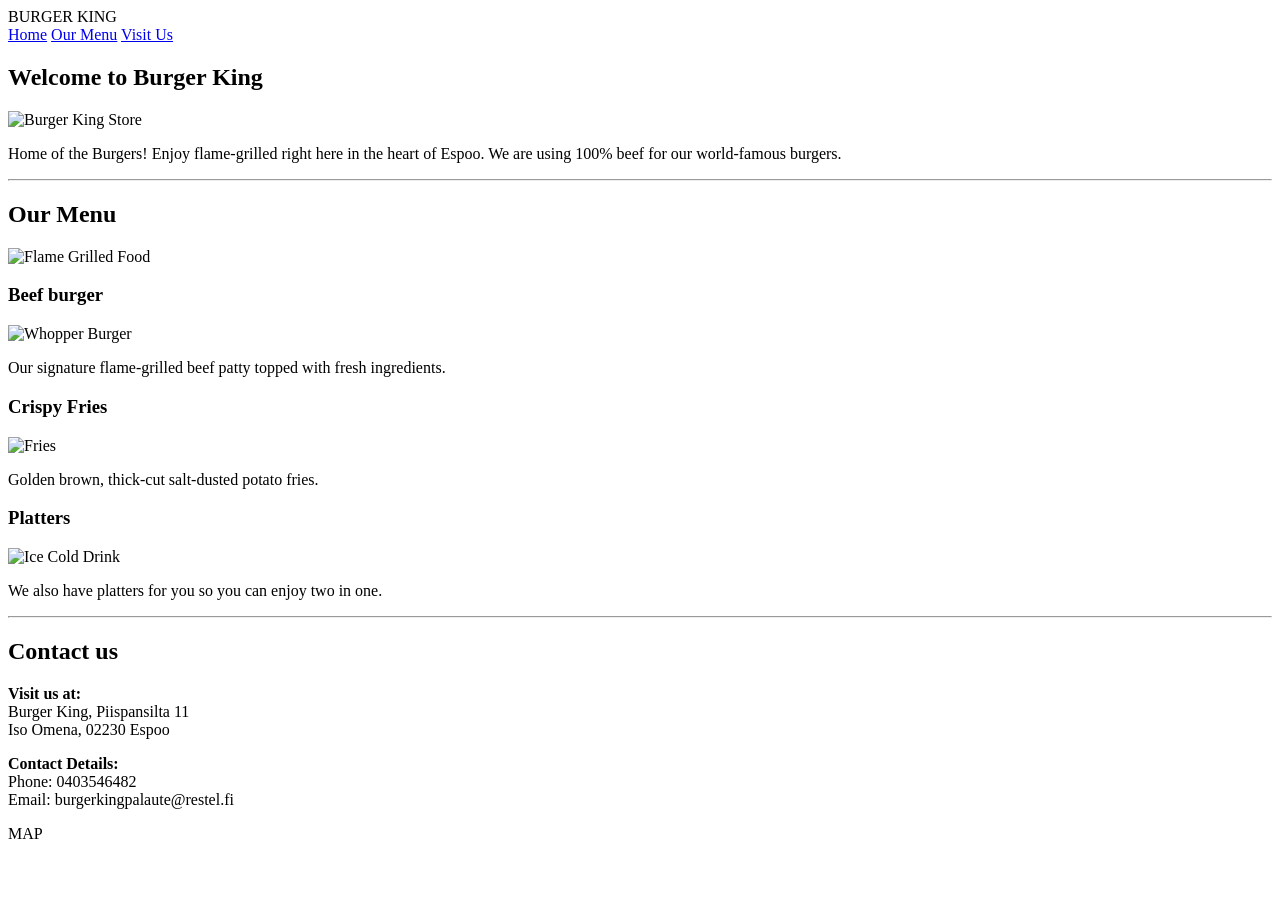
==== index.html @ 0f729b1a "First commit HTML" ====
<!DOCTYPE html>
<html lang="en">
<head>
    <meta charset="UTF-8">
    <meta name="viewport" content="width=device-width, initial-scale=1.0">
    <title>Burger King - Matinkylä</title>
    <link rel="stylesheet" href="style.css">
</head>
<body>

    <header class="navbar">
        <div class="logo">BURGER KING</div>
        <nav>
            <a href="#">Home</a>
            <a href="#products-section">Our Menu</a>
            <a href="#contact-section">Visit Us</a>
        </nav>
    </header>

    <main class="container">

        <section id="home-section" class="page-section">
            <h1>Welcome to Burger King</h1>
            <img src="https://images.pexels.com/photos/1563045/pexels-photo-1563045.jpeg?auto=compress&cs=tinysrgb&w=800" alt="Burger King Store" class="hero-img">
            <p class="description">Home of the Burgers! Enjoy flame-grilled right here in the heart of Espoo. We are using 100% beef for our world-famous burgers.</p>
        </section>

        <hr>

        <section id="products-section" class="page-section">
            <h2>Our Menu</h2>
            <img src="https://images.pexels.com/photos/2983101/pexels-photo-2983101.jpeg?auto=compress&cs=tinysrgb&w=800" alt="Flame Grilled Food" class="banner-img">

            <div class="product-grid">
                <div class="item">
                    <h3>Beef burger</h3>
                    <img src="https://images.pexels.com/photos/1639557/pexels-photo-1639557.jpeg?auto=compress&cs=tinysrgb&w=250" alt="Whopper Burger" class="product-thumb">
                    <p>Our signature flame-grilled beef patty topped with fresh ingredients.</p>
                </div>
                <div class="item">
                    <h3>Crispy Fries</h3>
                    <img src="https://images.pexels.com/photos/115740/pexels-photo-115740.jpeg?auto=compress&cs=tinysrgb&w=250" alt="Fries" class="product-thumb">
                    <p>Golden brown, thick-cut salt-dusted potato fries.</p>
                </div>
                <div class="item">
                    <h3>Platters</h3>
                    <img src="https://images.pexels.com/photos/2983099/pexels-photo-2983099.jpeg?auto=compress&cs=tinysrgb&w=250" alt="Ice Cold Drink" class="product-thumb">
                    <p>We also have platters for you so you can enjoy two in one.</p>
                </div>
            </div>
        </section>

        <hr>

        <section id="contact-section" class="page-section">
            <div class="contact-flex">
                <div class="info-box">
                    <h2>Contact us</h2>
                    <p><strong>Visit us at:</strong><br>
                    Burger King, Piispansilta 11<br>
                    Iso Omena, 02230 Espoo</p>

                    <p><strong>Contact Details:</strong><br>
                    Phone: 0403546482<br>
                    Email: burgerkingpalaute@restel.fi </p>
                </div>
                <div class="map-box">
                    <div class="map-placeholder">MAP</div>
                </div>
            </div>
        </section>
    </main>

</body>
</html>
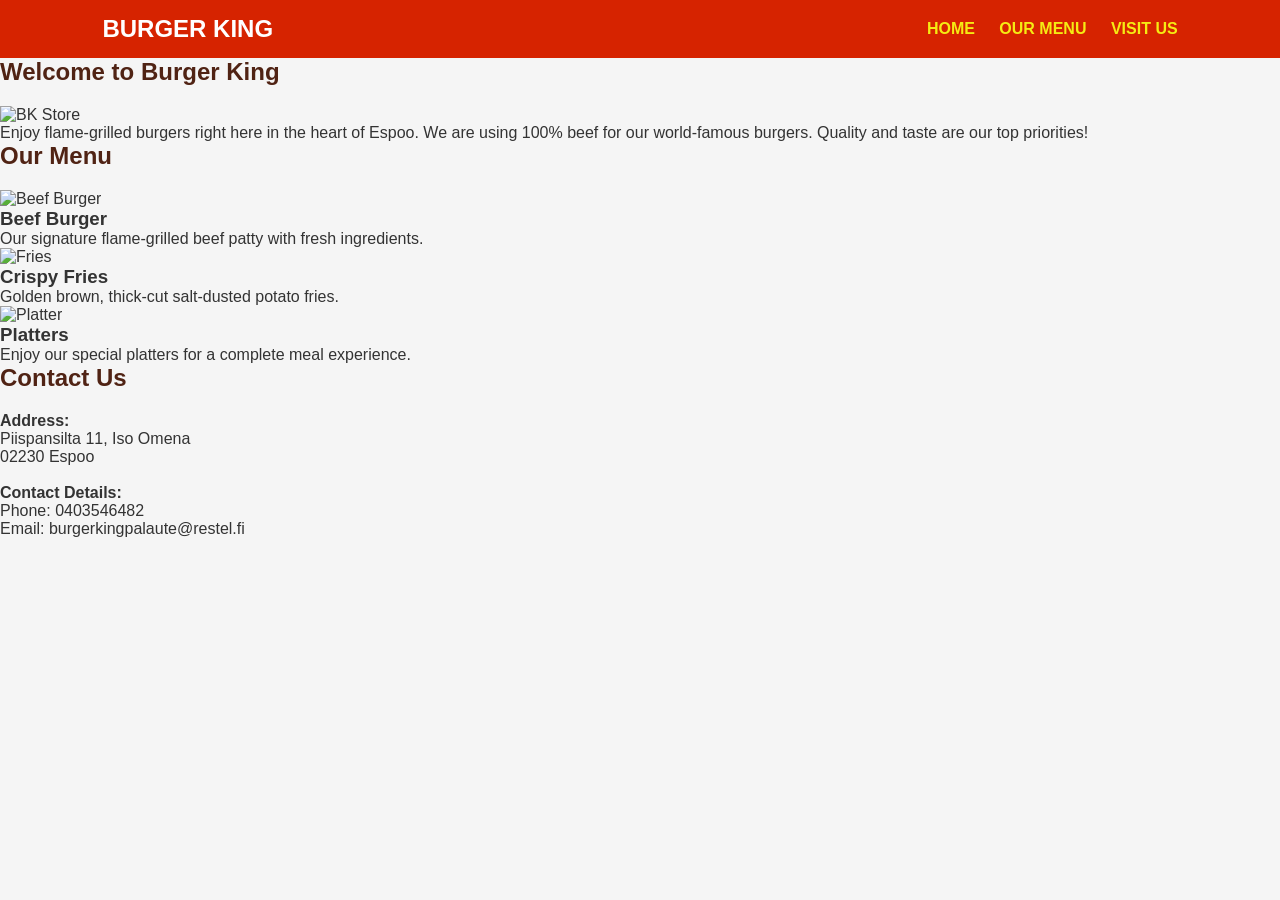
==== commit 1e3af23b: "3 commit HTML" ====
--- a/index.html
+++ b/index.html
@@ -3,7 +3,7 @@
 <head>
     <meta charset="UTF-8">
     <meta name="viewport" content="width=device-width, initial-scale=1.0">
-    <title>Burger King - Matinkylä</title>
+    <title>Burger King - Matinkylä Assignment</title>
     <link rel="stylesheet" href="style.css">
 </head>
 <body>
@@ -11,61 +11,69 @@
     <header class="navbar">
         <div class="logo">BURGER KING</div>
         <nav>
-            <a href="#">Home</a>
+            <a href="#home-section">Home</a>
             <a href="#products-section">Our Menu</a>
             <a href="#contact-section">Visit Us</a>
         </nav>
     </header>
 
-    <main class="container">
-
-        <section id="home-section" class="page-section">
-            <h1>Welcome to Burger King</h1>
-            <img src="https://images.pexels.com/photos/1563045/pexels-photo-1563045.jpeg?auto=compress&cs=tinysrgb&w=800" alt="Burger King Store" class="hero-img">
-            <p class="description">Home of the Burgers! Enjoy flame-grilled right here in the heart of Espoo. We are using 100% beef for our world-famous burgers.</p>
+    <main>
+        <section id="home-section" class="page-container">
+            <div class="content-box">
+                <h1>Welcome to Burger King</h1>
+                <img src="https://images.pexels.com/photos/1563045/pexels-photo-1563045.jpeg?auto=compress&cs=tinysrgb&w=800" alt="BK Store" class="main-image">
+                <p class="description">Enjoy flame-grilled burgers right here in the heart of Espoo. We are using 100% beef for our world-famous burgers. Quality and taste are our top priorities!</p>
+            </div>
         </section>
 
-        <hr>
-
-        <section id="products-section" class="page-section">
-            <h2>Our Menu</h2>
-            <img src="https://images.pexels.com/photos/2983101/pexels-photo-2983101.jpeg?auto=compress&cs=tinysrgb&w=800" alt="Flame Grilled Food" class="banner-img">
-
-            <div class="product-grid">
-                <div class="item">
-                    <h3>Beef burger</h3>
-                    <img src="https://images.pexels.com/photos/1639557/pexels-photo-1639557.jpeg?auto=compress&cs=tinysrgb&w=250" alt="Whopper Burger" class="product-thumb">
-                    <p>Our signature flame-grilled beef patty topped with fresh ingredients.</p>
-                </div>
-                <div class="item">
-                    <h3>Crispy Fries</h3>
-                    <img src="https://images.pexels.com/photos/115740/pexels-photo-115740.jpeg?auto=compress&cs=tinysrgb&w=250" alt="Fries" class="product-thumb">
-                    <p>Golden brown, thick-cut salt-dusted potato fries.</p>
-                </div>
-                <div class="item">
-                    <h3>Platters</h3>
-                    <img src="https://images.pexels.com/photos/2983099/pexels-photo-2983099.jpeg?auto=compress&cs=tinysrgb&w=250" alt="Ice Cold Drink" class="product-thumb">
-                    <p>We also have platters for you so you can enjoy two in one.</p>
+        <section id="products-section" class="page-container">
+            <div class="content-box">
+                <h2 class="section-title">Our Menu</h2>
+                <div class="menu-list">
+                    <div class="menu-item">
+                        <img src="https://images.pexels.com/photos/1639557/pexels-photo-1639557.jpeg?auto=compress&cs=tinysrgb&w=250" alt="Beef Burger">
+                        <h3>Beef Burger</h3>
+                        <p>Our signature flame-grilled beef patty with fresh ingredients.</p>
+                    </div>
+                    <div class="menu-item">
+                        <img src="https://images.pexels.com/photos/115740/pexels-photo-115740.jpeg?auto=compress&cs=tinysrgb&w=250" alt="Fries">
+                        <h3>Crispy Fries</h3>
+                        <p>Golden brown, thick-cut salt-dusted potato fries.</p>
+                    </div>
+                    <div class="menu-item">
+                        <img src="https://images.pexels.com/photos/2983099/pexels-photo-2983099.jpeg?auto=compress&cs=tinysrgb&w=250" alt="Platter">
+                        <h3>Platters</h3>
+                        <p>Enjoy our special platters for a complete meal experience.</p>
+                    </div>
                 </div>
             </div>
         </section>
 
-        <hr>
+        <section id="contact-section" class="page-container">
+            <div class="content-box">
+                <h2>Contact Us</h2>
+                <div class="contact-row">
+                    <div class="contact-info">
+                        <p><strong>Address:</strong><br>
+                        Piispansilta 11, Iso Omena<br>
+                        02230 Espoo</p>
+                        <br>
+                        <p><strong>Contact Details:</strong><br>
+                        Phone: 0403546482<br>
+                        Email: burgerkingpalaute@restel.fi</p>
+                    </div>
 
-        <section id="contact-section" class="page-section">
-            <div class="contact-flex">
-                <div class="info-box">
-                    <h2>Contact us</h2>
-                    <p><strong>Visit us at:</strong><br>
-                    Burger King, Piispansilta 11<br>
-                    Iso Omena, 02230 Espoo</p>
-
-                    <p><strong>Contact Details:</strong><br>
-                    Phone: 0403546482<br>
-                    Email: burgerkingpalaute@restel.fi </p>
-                </div>
-                <div class="map-box">
-                    <div class="map-placeholder">MAP</div>
+                    <div class="map-area">
+                        <iframe
+                            src="https://www.google.com/maps/embed?pb=!1m18!1m12!1m3!1d1986.376915159185!2d24.73714957723956!3d60.16010537502758!2m3!1f0!2f0!3f0!3m2!1i1024!2i768!4f13.1!3m3!1m2!1s0x468df17887555555%3A0x6b107b713437a3!2sBurger%20King%20Iso%20Omena!5e0!3m2!1sen!2sfi!4v1710000000000!5m2!1sen!2sfi"
+                            width="400"
+                            height="300"
+                            style="border:0;"
+                            allowfullscreen=""
+                            loading="lazy"
+                            referrerpolicy="no-referrer-when-downgrade">
+                        </iframe>
+                    </div>
                 </div>
             </div>
         </section>
--- a/style.css
+++ b/style.css
@@ -0,0 +1,120 @@
+html {
+    scroll-behavior: smooth;
+}
+
+* {
+    margin: 0;
+    padding: 0;
+    box-sizing: border-box;
+}
+
+body {
+    font-family: 'Arial Black', sans-serif;
+    background-color: #f5f5f5;
+    color: #333;
+}
+
+/*Visible on every page */
+
+.navbar {
+    display: flex;
+    justify-content: space-between;
+    align-items: center;
+    padding: 15px 8%;
+    background-color: #d62300;
+    color: white;
+    position: sticky;
+    top: 0;
+    z-index: 1000;
+}
+
+.logo {
+    font-weight: 900;
+    font-size: 1.5rem;
+}
+
+nav a {
+    margin-left: 20px;
+    text-decoration: none;
+    color: #f5eb13;
+    font-weight: bold;
+    text-transform: uppercase;
+}
+
+.container {
+    max-width: 900px;
+    margin: 30px auto;
+    background-color: white;
+    padding: 50px;
+}
+
+.page-section {
+    padding: 20px 0;
+}
+
+h1, h2 {
+    margin-bottom: 20px;
+    color: #502314;
+}
+
+/* Image Styles */
+.hero-img {
+    width: 100%;
+    height: 380px;
+    object-fit: cover;
+    border-radius: 8px;
+    margin-bottom: 20px;
+}
+
+.banner-img {
+    width: 100%;
+    height: 180px;
+    object-fit: cover;
+    border-radius: 8px;
+    margin-bottom: 30px;
+}
+
+.product-thumb {
+    width: 100%;
+    height: 180px;
+    object-fit: cover;
+    border-radius: 5px;
+    margin-bottom: 10px;
+}
+
+/* Product 3 Columns */
+.product-grid {
+    display: flex;
+    gap: 30px;
+}
+
+.item {
+    flex: 1;
+    text-align: center;
+}
+
+.contact-flex {
+    display: flex;
+    justify-content: space-between;
+    align-items: center;
+    gap: 40px;
+}
+
+.map-placeholder {
+    width: 380px;
+    height: 280px;
+    background-color: #444;
+    color: white;
+    display: flex;
+    justify-content: center;
+    align-items: center;
+    font-size: 2.5rem;
+    font-weight: bold;
+    border-radius: 8px;
+}
+
+hr {
+    border: 0;
+    border-top: 2px solid #eee;
+    margin: 60px 0;
+}
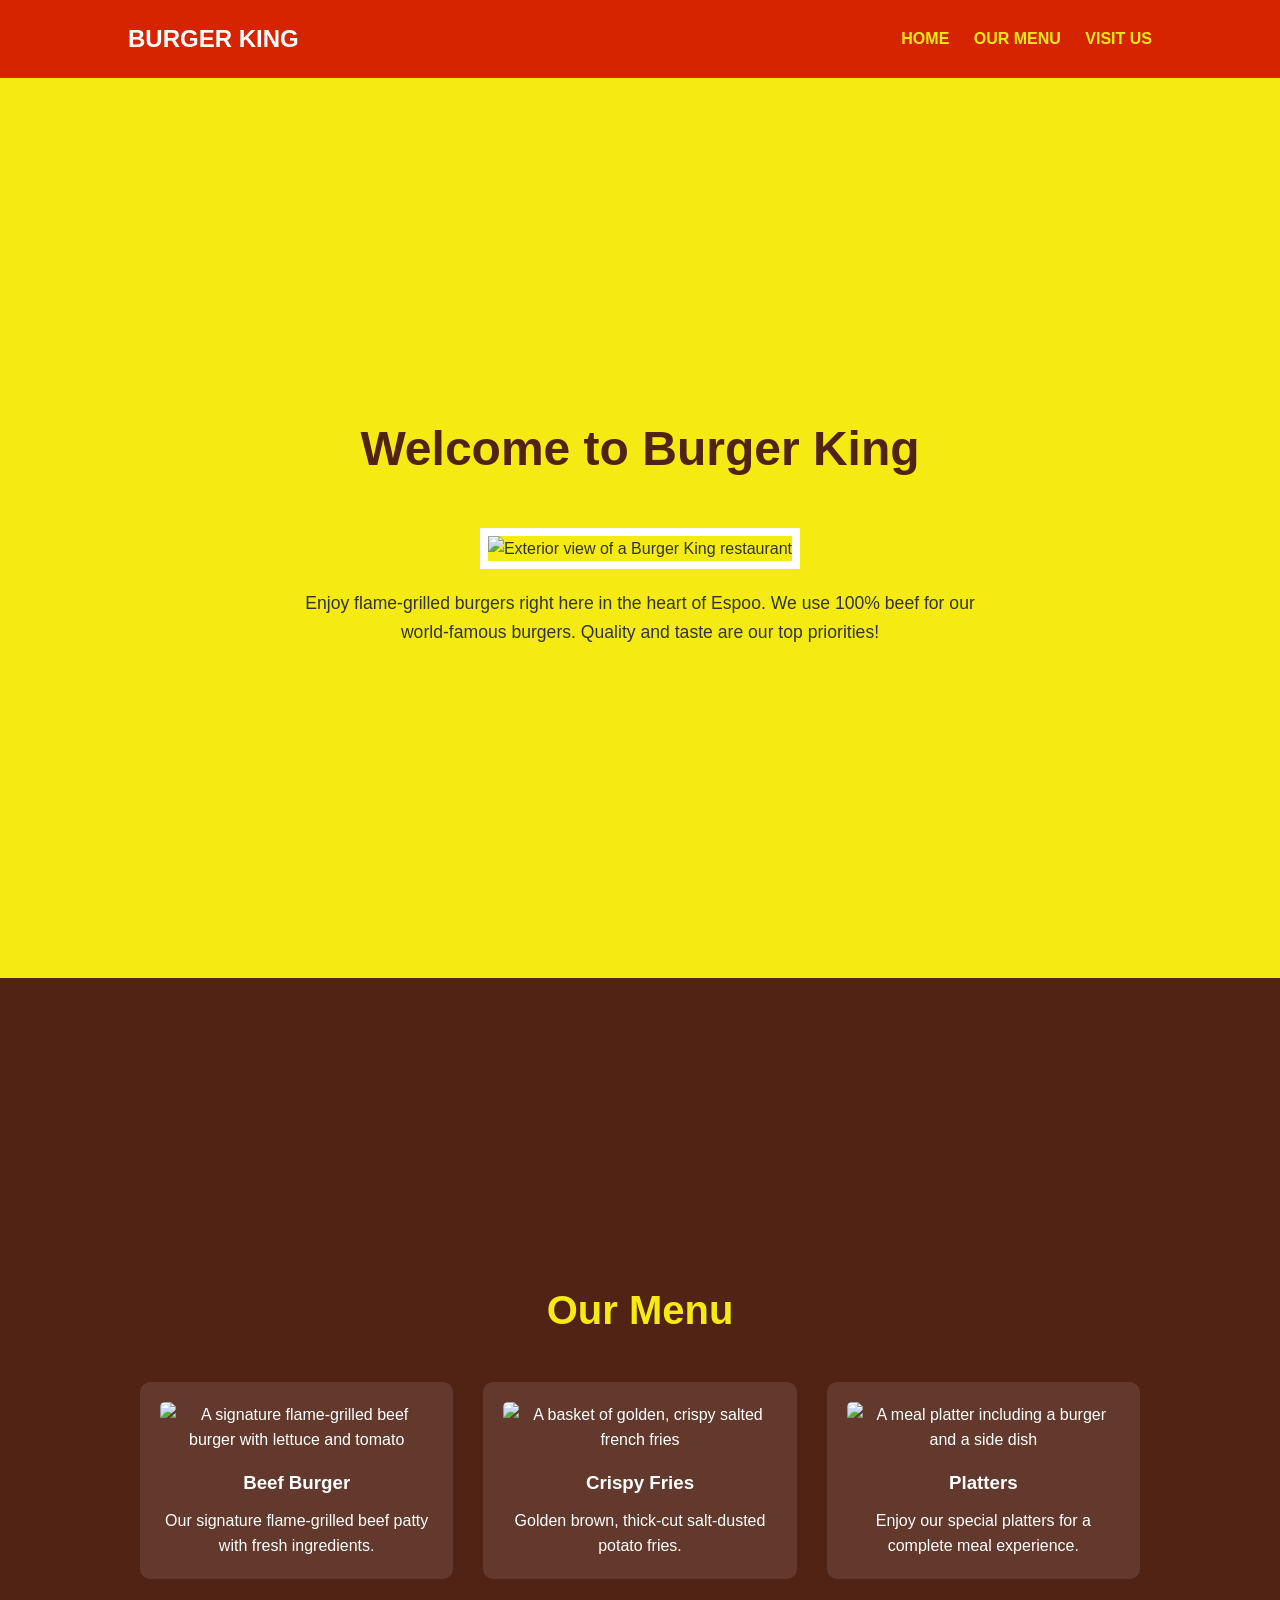
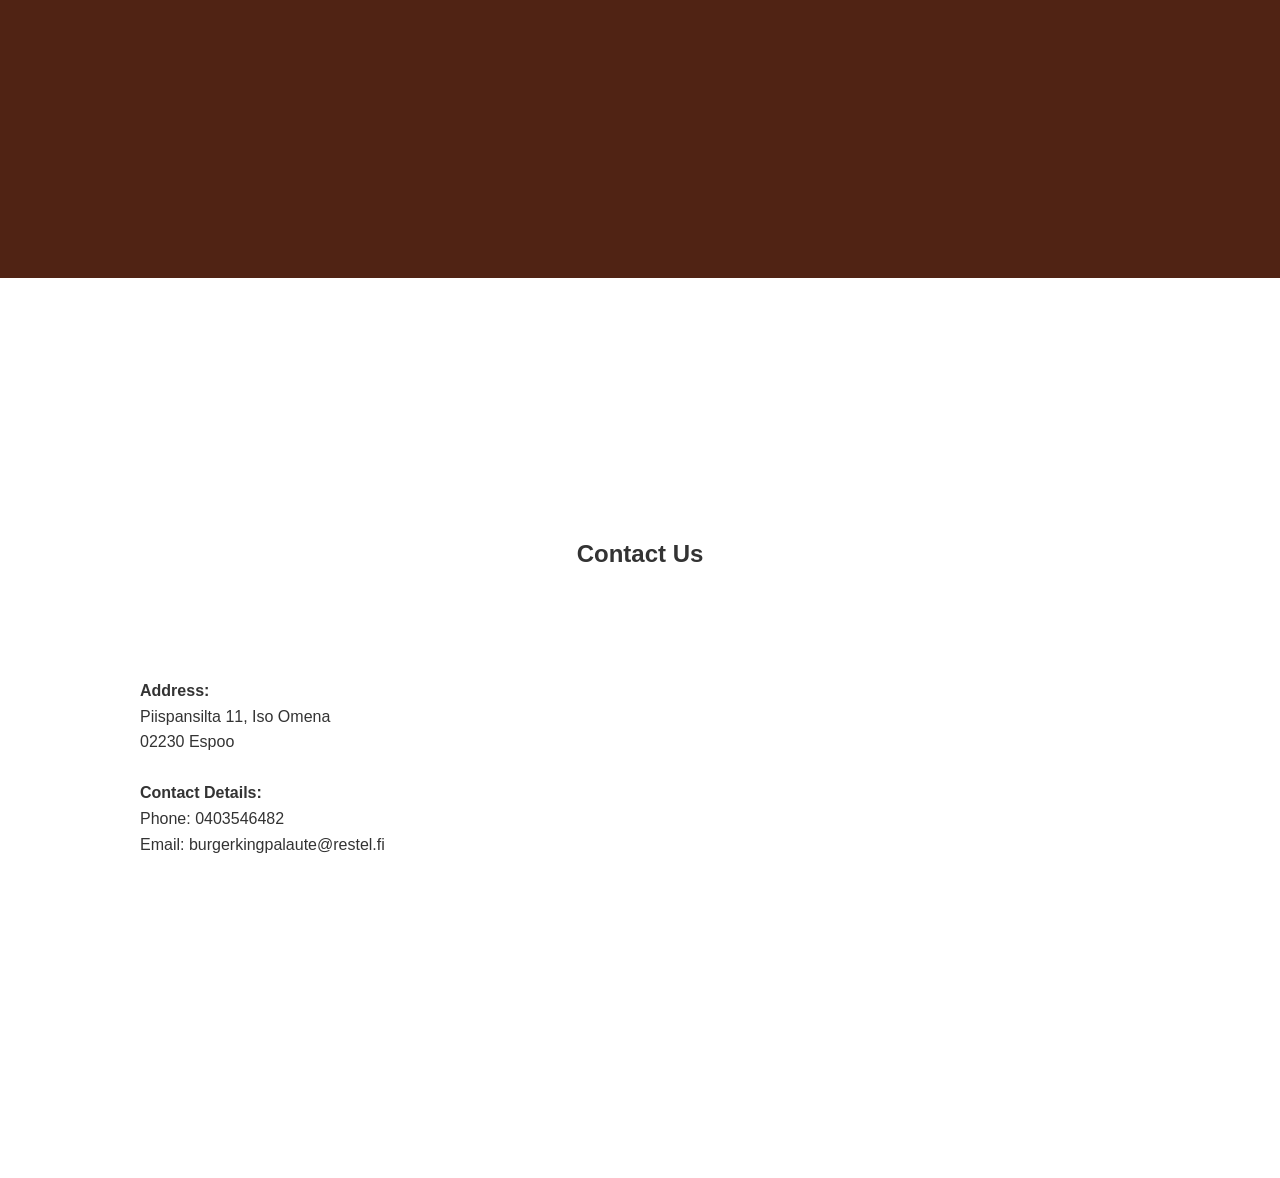
==== commit 26f939c4: "1 commit HTML" ====
--- a/index.html
+++ b/index.html
@@ -10,7 +10,7 @@
 
     <header class="navbar">
         <div class="logo">BURGER KING</div>
-        <nav>
+        <nav aria-label="Main Navigation">
             <a href="#home-section">Home</a>
             <a href="#products-section">Our Menu</a>
             <a href="#contact-section">Visit Us</a>
@@ -21,8 +21,9 @@
         <section id="home-section" class="page-container">
             <div class="content-box">
                 <h1>Welcome to Burger King</h1>
-                <img src="https://images.pexels.com/photos/1563045/pexels-photo-1563045.jpeg?auto=compress&cs=tinysrgb&w=800" alt="BK Store" class="main-image">
-                <p class="description">Enjoy flame-grilled burgers right here in the heart of Espoo. We are using 100% beef for our world-famous burgers. Quality and taste are our top priorities!</p>
+                <img src="https://images.pexels.com/photos/1563045/pexels-photo-1563045.jpeg?auto=compress&cs=tinysrgb&w=800"
+                     alt="Exterior view of a Burger King restaurant" class="main-image">
+                <p class="description">Enjoy flame-grilled burgers right here in the heart of Espoo. We use 100% beef for our world-famous burgers. Quality and taste are our top priorities!</p>
             </div>
         </section>
 
@@ -31,17 +32,20 @@
                 <h2 class="section-title">Our Menu</h2>
                 <div class="menu-list">
                     <div class="menu-item">
-                        <img src="https://images.pexels.com/photos/1639557/pexels-photo-1639557.jpeg?auto=compress&cs=tinysrgb&w=250" alt="Beef Burger">
+                        <img src="https://images.pexels.com/photos/1639557/pexels-photo-1639557.jpeg?auto=compress&cs=tinysrgb&w=250"
+                             alt="A signature flame-grilled beef burger with lettuce and tomato">
                         <h3>Beef Burger</h3>
                         <p>Our signature flame-grilled beef patty with fresh ingredients.</p>
                     </div>
                     <div class="menu-item">
-                        <img src="https://images.pexels.com/photos/115740/pexels-photo-115740.jpeg?auto=compress&cs=tinysrgb&w=250" alt="Fries">
+                        <img src="https://images.pexels.com/photos/115740/pexels-photo-115740.jpeg?auto=compress&cs=tinysrgb&w=250"
+                             alt="A basket of golden, crispy salted french fries">
                         <h3>Crispy Fries</h3>
                         <p>Golden brown, thick-cut salt-dusted potato fries.</p>
                     </div>
                     <div class="menu-item">
-                        <img src="https://images.pexels.com/photos/2983099/pexels-photo-2983099.jpeg?auto=compress&cs=tinysrgb&w=250" alt="Platter">
+                        <img src="https://images.pexels.com/photos/2983099/pexels-photo-2983099.jpeg?auto=compress&cs=tinysrgb&w=250"
+                             alt="A meal platter including a burger and a side dish">
                         <h3>Platters</h3>
                         <p>Enjoy our special platters for a complete meal experience.</p>
                     </div>
@@ -65,13 +69,13 @@
 
                     <div class="map-area">
                         <iframe
-                            src="https://www.google.com/maps/embed?pb=!1m18!1m12!1m3!1d1986.376915159185!2d24.73714957723956!3d60.16010537502758!2m3!1f0!2f0!3f0!3m2!1i1024!2i768!4f13.1!3m3!1m2!1s0x468df17887555555%3A0x6b107b713437a3!2sBurger%20King%20Iso%20Omena!5e0!3m2!1sen!2sfi!4v1710000000000!5m2!1sen!2sfi"
+                            title="Google Map showing Burger King location in Iso Omena"
+                            src="https://www.google.com/maps/embed?pb=!1m18!1m12!1m3!1d1986.326884638!2d24.736!3d60.160!2m3!1f0!2f0!3f0!3m2!1i1024!2i768!4f13.1!3m3!1m2!1s0x468df26244498303%3A0x6b306a4b1b9d4e5!2sIso%20Omena!5e0!3m2!1sen!2sfi!4v1611111111111"
                             width="400"
                             height="300"
                             style="border:0;"
                             allowfullscreen=""
-                            loading="lazy"
-                            referrerpolicy="no-referrer-when-downgrade">
+                            loading="lazy">
                         </iframe>
                     </div>
                 </div>
--- a/style.css
+++ b/style.css
@@ -1,3 +1,4 @@
+/* --- Global Styles --- */
 html {
     scroll-behavior: smooth;
 }
@@ -9,112 +10,156 @@
 }
 
 body {
-    font-family: 'Arial Black', sans-serif;
-    background-color: #f5f5f5;
+    font-family: Arial, sans-serif;
     color: #333;
+    line-height: 1.6;
 }
 
-/*Visible on every page */
-
+/* --- Header & Navigation --- */
 .navbar {
     display: flex;
     justify-content: space-between;
     align-items: center;
-    padding: 15px 8%;
-    background-color: #d62300;
+    padding: 20px 10%;
+    background-color: #d62300; /* Burger King Red */
     color: white;
     position: sticky;
     top: 0;
-    z-index: 1000;
+    z-index: 100;
 }
 
 .logo {
-    font-weight: 900;
-    font-size: 1.5rem;
+    font-size: 24px;
+    font-weight: bold;
 }
 
 nav a {
+    text-decoration: none;
+    color: #f5eb13; /* Burger King Yellow */
     margin-left: 20px;
-    text-decoration: none;
-    color: #f5eb13;
     font-weight: bold;
     text-transform: uppercase;
 }
 
-.container {
-    max-width: 900px;
-    margin: 30px auto;
-    background-color: white;
-    padding: 50px;
+/* --- Page/Section Setup --- */
+.page-container {
+    min-height: 100vh; /* Full screen height for each page */
+    padding: 80px 20px;
+    display: flex;
+    justify-content: center;
+    align-items: center;
 }
 
-.page-section {
-    padding: 20px 0;
+.content-box {
+    width: 100%;
+    max-width: 1000px;
+    text-align: center;
 }
 
-h1, h2 {
+/* --- Background Colors --- */
+#home-section {
+    background-color: #f5eb13; /* Yellow Page */
+}
+
+#products-section {
+    background-color: #502314; /* Brown Page */
+    color: white;
+}
+
+#contact-section {
+    background-color: #ffffff; /* White Page */
+}
+
+/* --- Home Section Styles --- */
+h1 {
+    font-size: 3rem;
     margin-bottom: 20px;
     color: #502314;
 }
 
-/* Image Styles */
-.hero-img {
+.main-image {
     width: 100%;
-    height: 380px;
-    object-fit: cover;
-    border-radius: 8px;
-    margin-bottom: 20px;
+    max-width: 800px;
+    height: auto;
+    border: 8px solid white;
+    margin: 20px 0;
 }
 
-.banner-img {
+.description {
+    font-size: 1.1rem;
+    max-width: 700px;
+    margin: 0 auto;
+}
+
+/* --- Menu Grid Styles --- */
+.section-title {
+    font-size: 2.5rem;
+    margin-bottom: 40px;
+    color: #f5eb13;
+}
+
+.menu-list {
+    display: flex;
+    justify-content: space-between;
+    gap: 30px;
+    margin-top: 20px;
+}
+
+.menu-item {
+    flex: 1;
+    background-color: rgba(255, 255, 255, 0.1);
+    padding: 20px;
+    border-radius: 10px;
+}
+
+.menu-item img {
     width: 100%;
     height: 180px;
     object-fit: cover;
-    border-radius: 8px;
-    margin-bottom: 30px;
+    margin-bottom: 15px;
+    border-radius: 5px;
 }
 
-.product-thumb {
-    width: 100%;
-    height: 180px;
-    object-fit: cover;
-    border-radius: 5px;
+.menu-item h3 {
     margin-bottom: 10px;
 }
 
-/* Product 3 Columns */
-.product-grid {
+/* --- Contact & Map Styles --- */
+.contact-row {
     display: flex;
-    gap: 30px;
-}
-
-.item {
-    flex: 1;
-    text-align: center;
-}
-
-.contact-flex {
-    display: flex;
-    justify-content: space-between;
+    justify-content: space-around;
     align-items: center;
+    margin-top: 40px;
+    text-align: left;
     gap: 40px;
 }
 
-.map-placeholder {
-    width: 380px;
-    height: 280px;
-    background-color: #444;
-    color: white;
-    display: flex;
-    justify-content: center;
-    align-items: center;
-    font-size: 2.5rem;
-    font-weight: bold;
-    border-radius: 8px;
+.contact-info {
+    flex: 1;
 }
 
-hr {
-    border: 0;
-    border-top: 2px solid #eee;
-    margin: 60px 0;
+.map-area {
+    flex: 1;
+}
+
+iframe {
+    border: 5px solid #502314;
+    border-radius: 10px;
+    max-width: 100%;
+}
+
+/* --- Responsive Design for Mobile --- */
+@media (max-width: 768px) {
+    .menu-list, .contact-row {
+        flex-direction: column;
+    }
+
+    .navbar {
+        flex-direction: column;
+        gap: 10px;
+    }
+
+    h1 {
+        font-size: 2rem;
+    }
 }
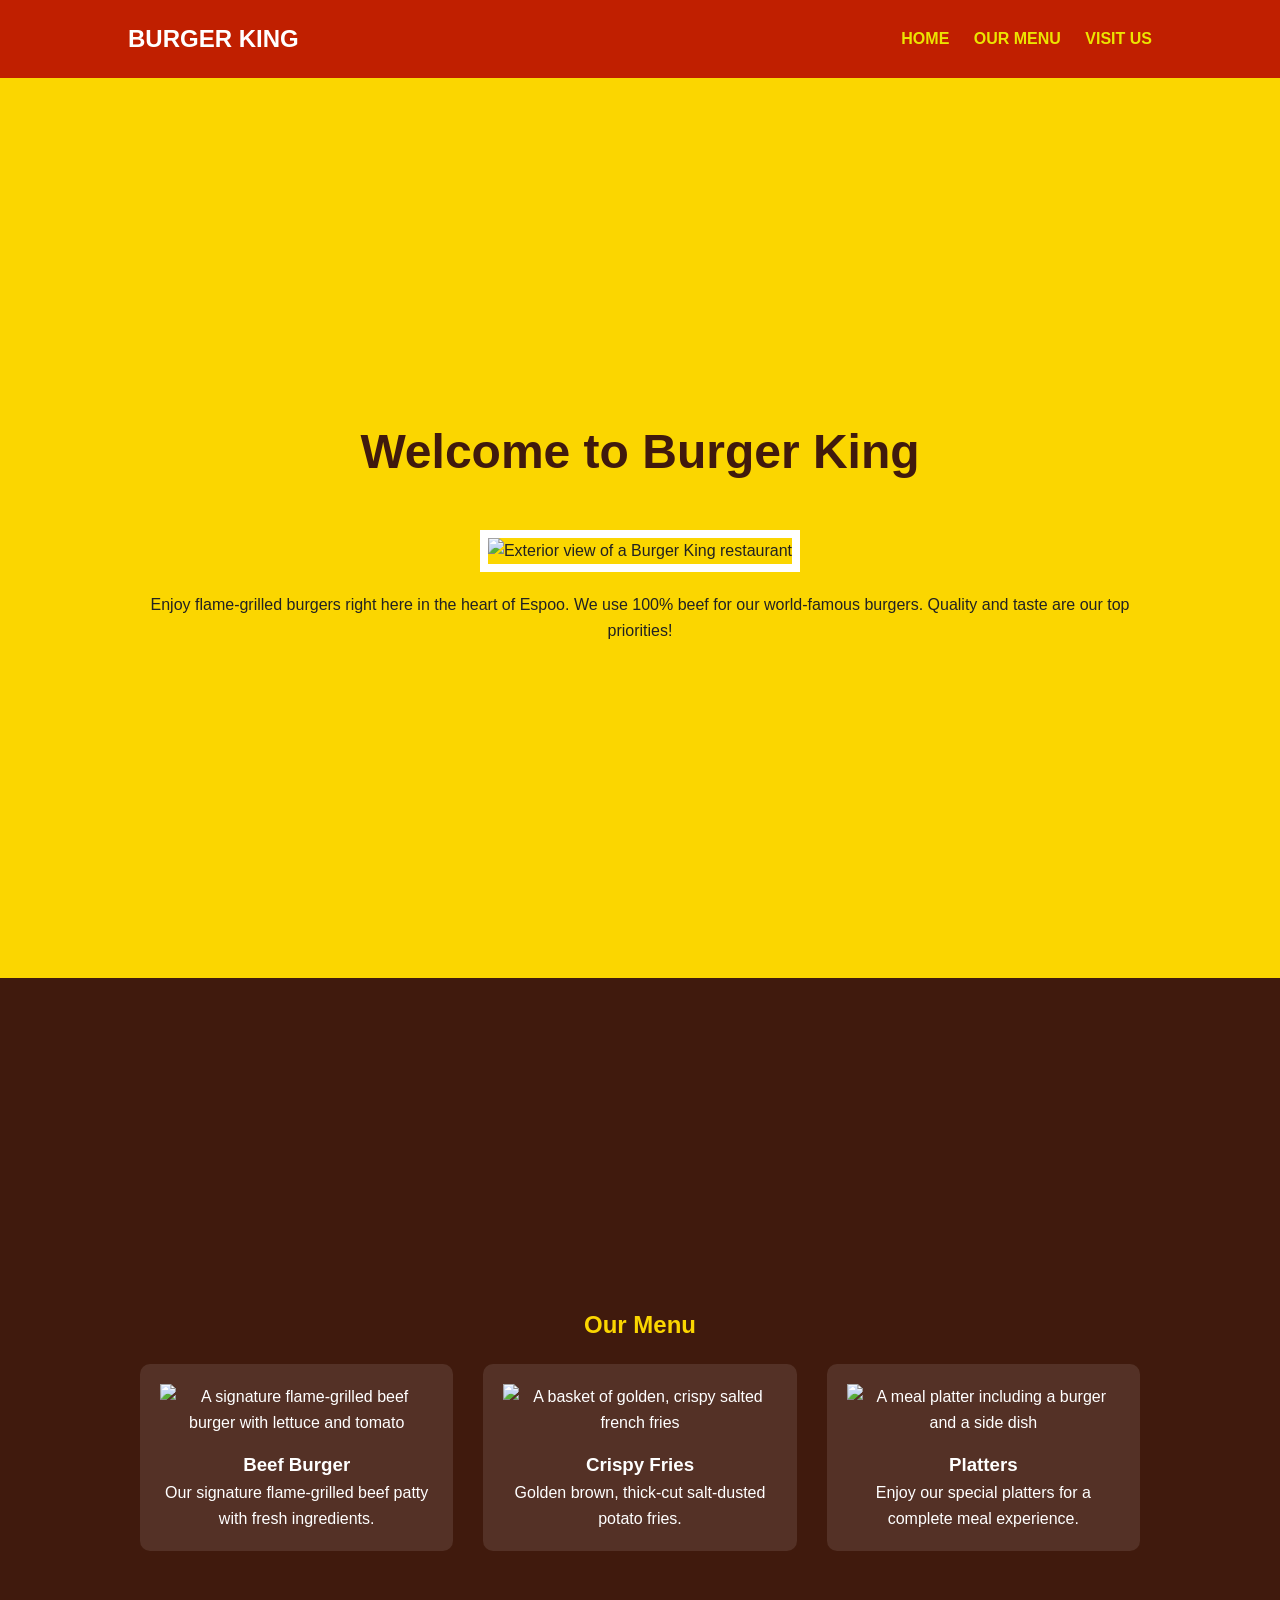
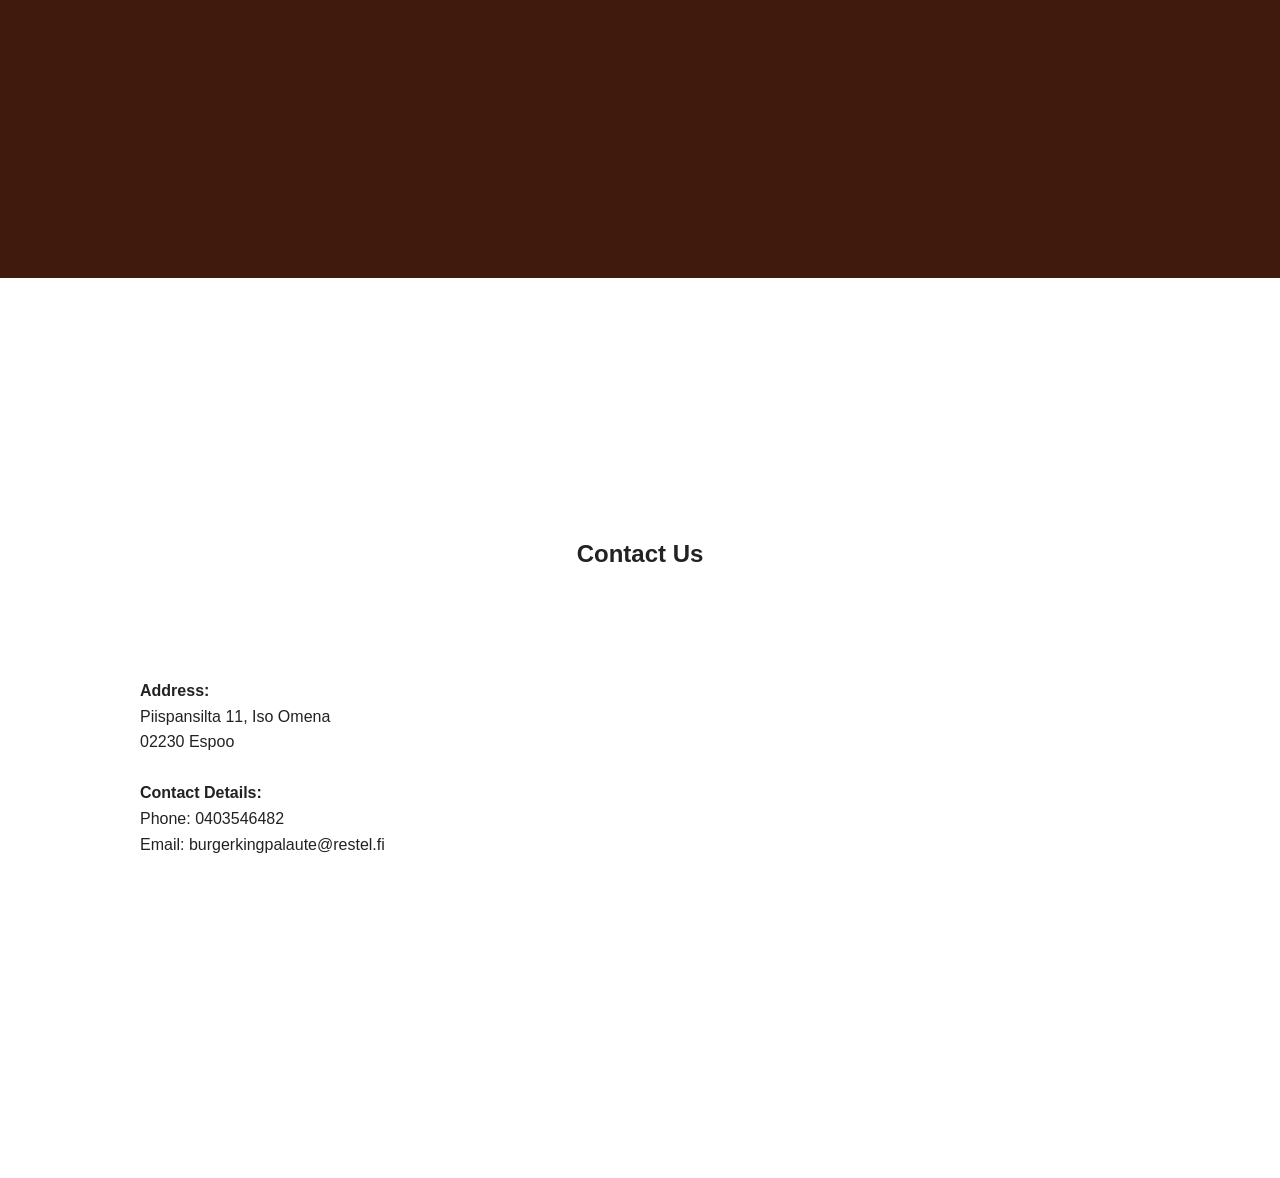
==== commit 83b817d4: "4 commit HTML" ====
--- a/index.html
+++ b/index.html
@@ -84,4 +84,4 @@
     </main>
 
 </body>
-</html>+</html>
--- a/style.css
+++ b/style.css
@@ -1,4 +1,3 @@
-/* --- Global Styles --- */
 html {
     scroll-behavior: smooth;
 }
@@ -11,17 +10,16 @@
 
 body {
     font-family: Arial, sans-serif;
-    color: #333;
+    color: #222;
     line-height: 1.6;
 }
 
-/* --- Header & Navigation --- */
 .navbar {
     display: flex;
     justify-content: space-between;
     align-items: center;
     padding: 20px 10%;
-    background-color: #d62300; /* Burger King Red */
+    background-color: #c01f00;
     color: white;
     position: sticky;
     top: 0;
@@ -35,15 +33,18 @@
 
 nav a {
     text-decoration: none;
-    color: #f5eb13; /* Burger King Yellow */
+    color: #ece400;
     margin-left: 20px;
     font-weight: bold;
     text-transform: uppercase;
 }
 
-/* --- Page/Section Setup --- */
+nav a:hover {
+    text-decoration: underline;
+}
+
 .page-container {
-    min-height: 100vh; /* Full screen height for each page */
+    min-height: 100vh;
     padding: 80px 20px;
     display: flex;
     justify-content: center;
@@ -56,25 +57,28 @@
     text-align: center;
 }
 
-/* --- Background Colors --- */
+/* Background Colors */
 #home-section {
-    background-color: #f5eb13; /* Yellow Page */
+    background-color: #fbd600;
 }
 
 #products-section {
-    background-color: #502314; /* Brown Page */
+    background-color: #401a0d;
     color: white;
 }
 
-#contact-section {
-    background-color: #ffffff; /* White Page */
+#products-section h2 {
+    color: #fbd600;
 }
 
-/* --- Home Section Styles --- */
+#contact-section {
+    background-color: #ffffff;
+}
+
 h1 {
     font-size: 3rem;
     margin-bottom: 20px;
-    color: #502314;
+    color: #401a0d;
 }
 
 .main-image {
@@ -83,19 +87,6 @@
     height: auto;
     border: 8px solid white;
     margin: 20px 0;
-}
-
-.description {
-    font-size: 1.1rem;
-    max-width: 700px;
-    margin: 0 auto;
-}
-
-/* --- Menu Grid Styles --- */
-.section-title {
-    font-size: 2.5rem;
-    margin-bottom: 40px;
-    color: #f5eb13;
 }
 
 .menu-list {
@@ -117,14 +108,9 @@
     height: 180px;
     object-fit: cover;
     margin-bottom: 15px;
-    border-radius: 5px;
 }
 
-.menu-item h3 {
-    margin-bottom: 10px;
-}
-
-/* --- Contact & Map Styles --- */
+/*Contact & Map */
 .contact-row {
     display: flex;
     justify-content: space-around;
@@ -138,28 +124,14 @@
     flex: 1;
 }
 
-.map-area {
-    flex: 1;
+iframe {
+    border: 5px solid #401a0d;
+    border-radius: 10px;
 }
 
-iframe {
-    border: 5px solid #502314;
-    border-radius: 10px;
-    max-width: 100%;
-}
-
-/* --- Responsive Design for Mobile --- */
 @media (max-width: 768px) {
     .menu-list, .contact-row {
         flex-direction: column;
     }
-
-    .navbar {
-        flex-direction: column;
-        gap: 10px;
-    }
-
-    h1 {
-        font-size: 2rem;
-    }
-}+    h1 { font-size: 2rem; }
+}
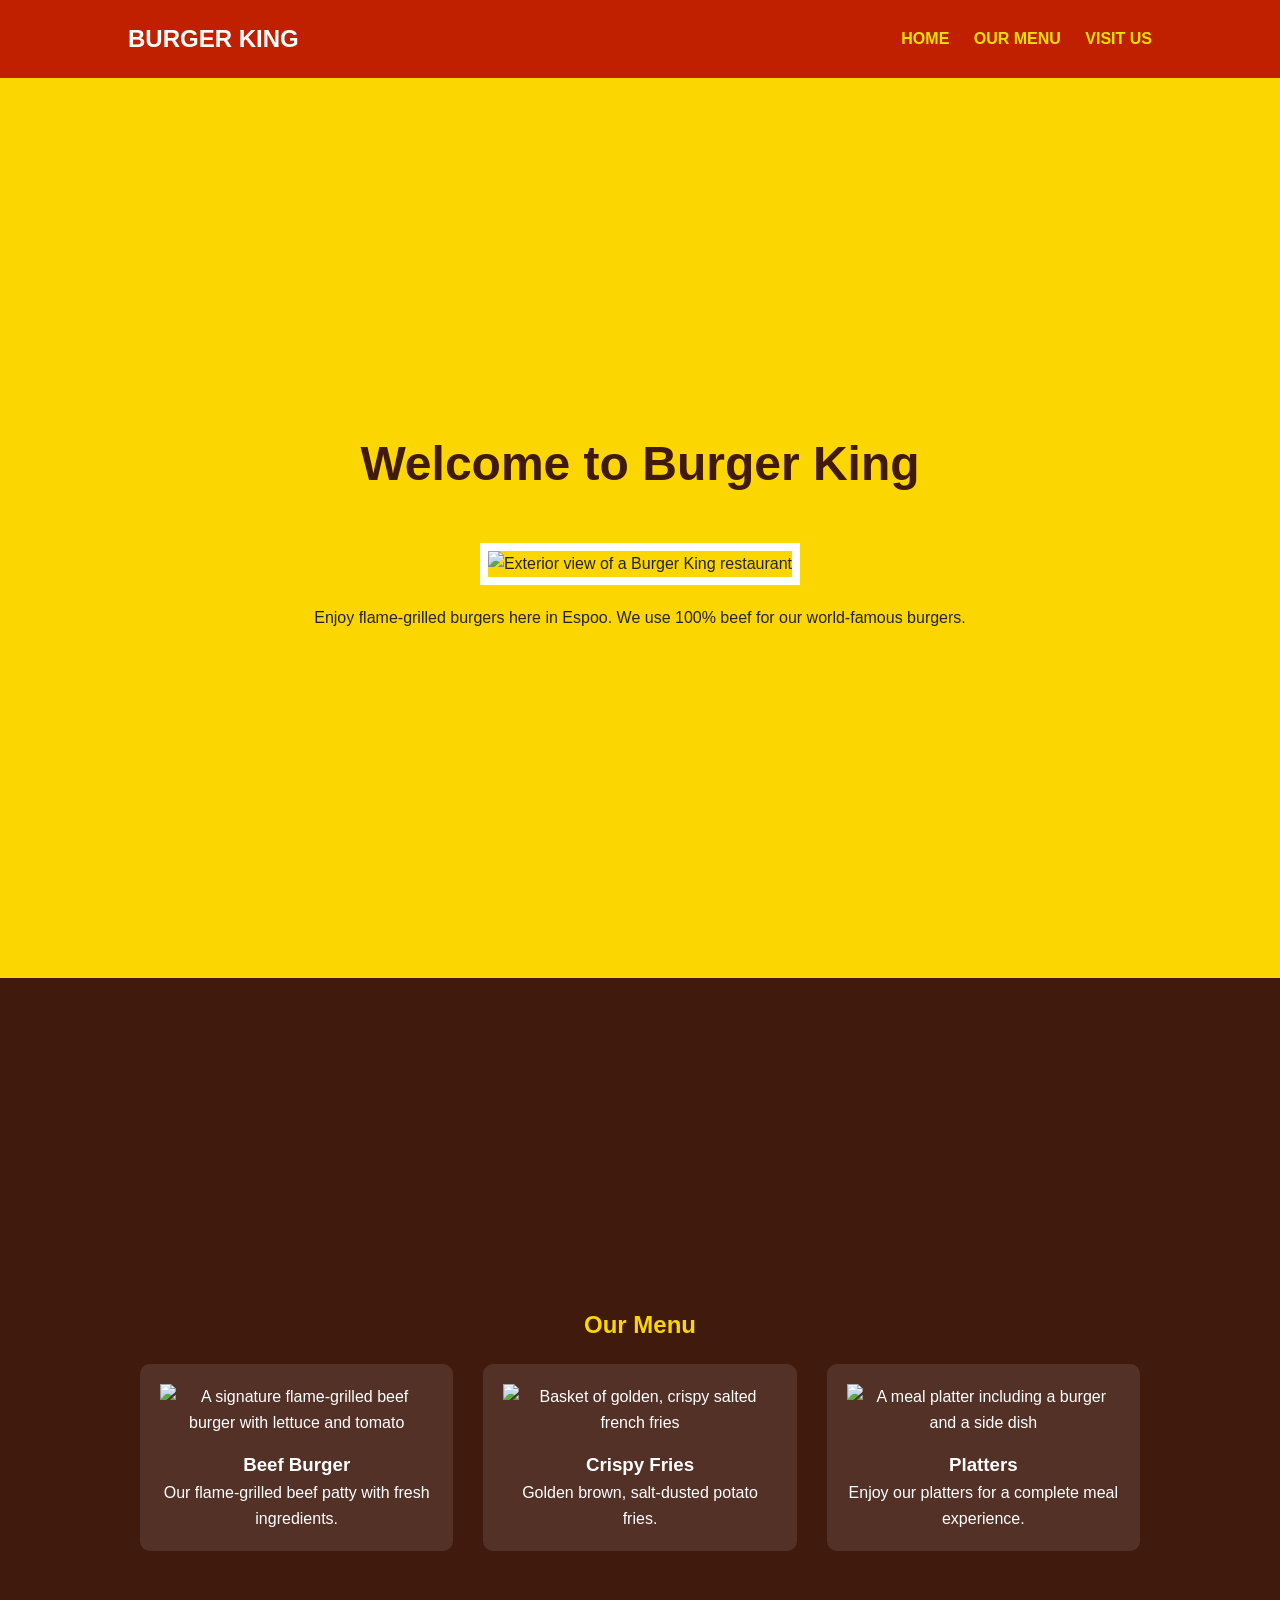
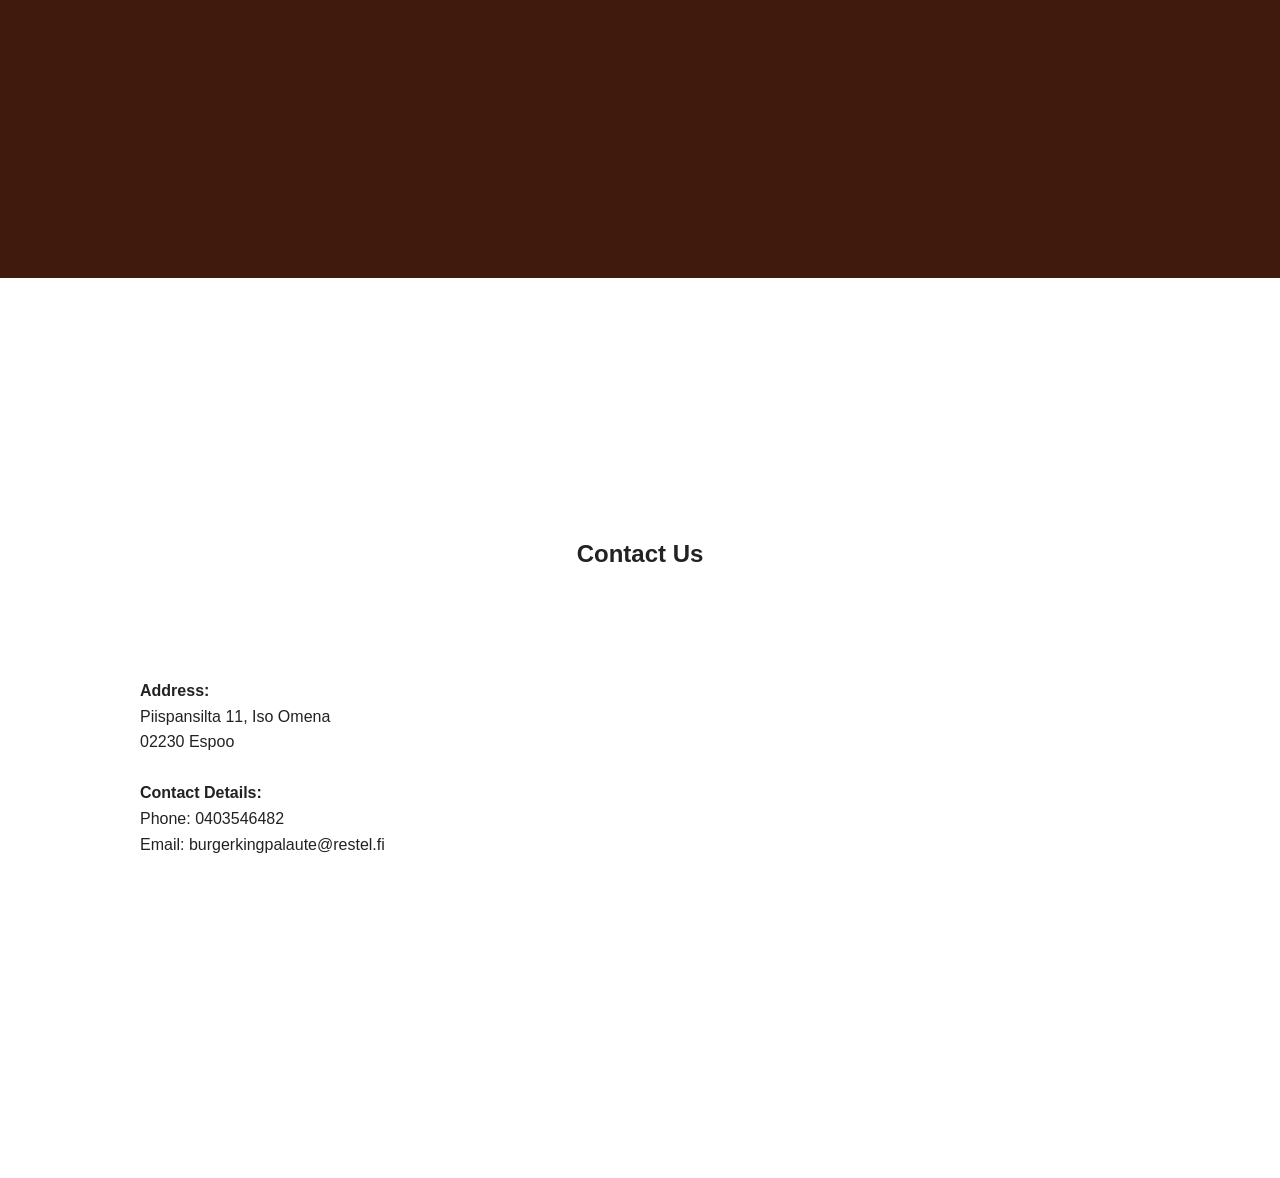
==== commit c501534e: "1 commit HTML" ====
--- a/index.html
+++ b/index.html
@@ -23,7 +23,7 @@
                 <h1>Welcome to Burger King</h1>
                 <img src="https://images.pexels.com/photos/1563045/pexels-photo-1563045.jpeg?auto=compress&cs=tinysrgb&w=800"
                      alt="Exterior view of a Burger King restaurant" class="main-image">
-                <p class="description">Enjoy flame-grilled burgers right here in the heart of Espoo. We use 100% beef for our world-famous burgers. Quality and taste are our top priorities!</p>
+                <p class="description">Enjoy flame-grilled burgers here in Espoo. We use 100% beef for our world-famous burgers.</p>
             </div>
         </section>
 
@@ -35,19 +35,19 @@
                         <img src="https://images.pexels.com/photos/1639557/pexels-photo-1639557.jpeg?auto=compress&cs=tinysrgb&w=250"
                              alt="A signature flame-grilled beef burger with lettuce and tomato">
                         <h3>Beef Burger</h3>
-                        <p>Our signature flame-grilled beef patty with fresh ingredients.</p>
+                        <p>Our flame-grilled beef patty with fresh ingredients.</p>
                     </div>
                     <div class="menu-item">
                         <img src="https://images.pexels.com/photos/115740/pexels-photo-115740.jpeg?auto=compress&cs=tinysrgb&w=250"
-                             alt="A basket of golden, crispy salted french fries">
+                             alt="Basket of golden, crispy salted french fries">
                         <h3>Crispy Fries</h3>
-                        <p>Golden brown, thick-cut salt-dusted potato fries.</p>
+                        <p>Golden brown, salt-dusted potato fries.</p>
                     </div>
                     <div class="menu-item">
                         <img src="https://images.pexels.com/photos/2983099/pexels-photo-2983099.jpeg?auto=compress&cs=tinysrgb&w=250"
                              alt="A meal platter including a burger and a side dish">
                         <h3>Platters</h3>
-                        <p>Enjoy our special platters for a complete meal experience.</p>
+                        <p>Enjoy our platters for a complete meal experience.</p>
                     </div>
                 </div>
             </div>
